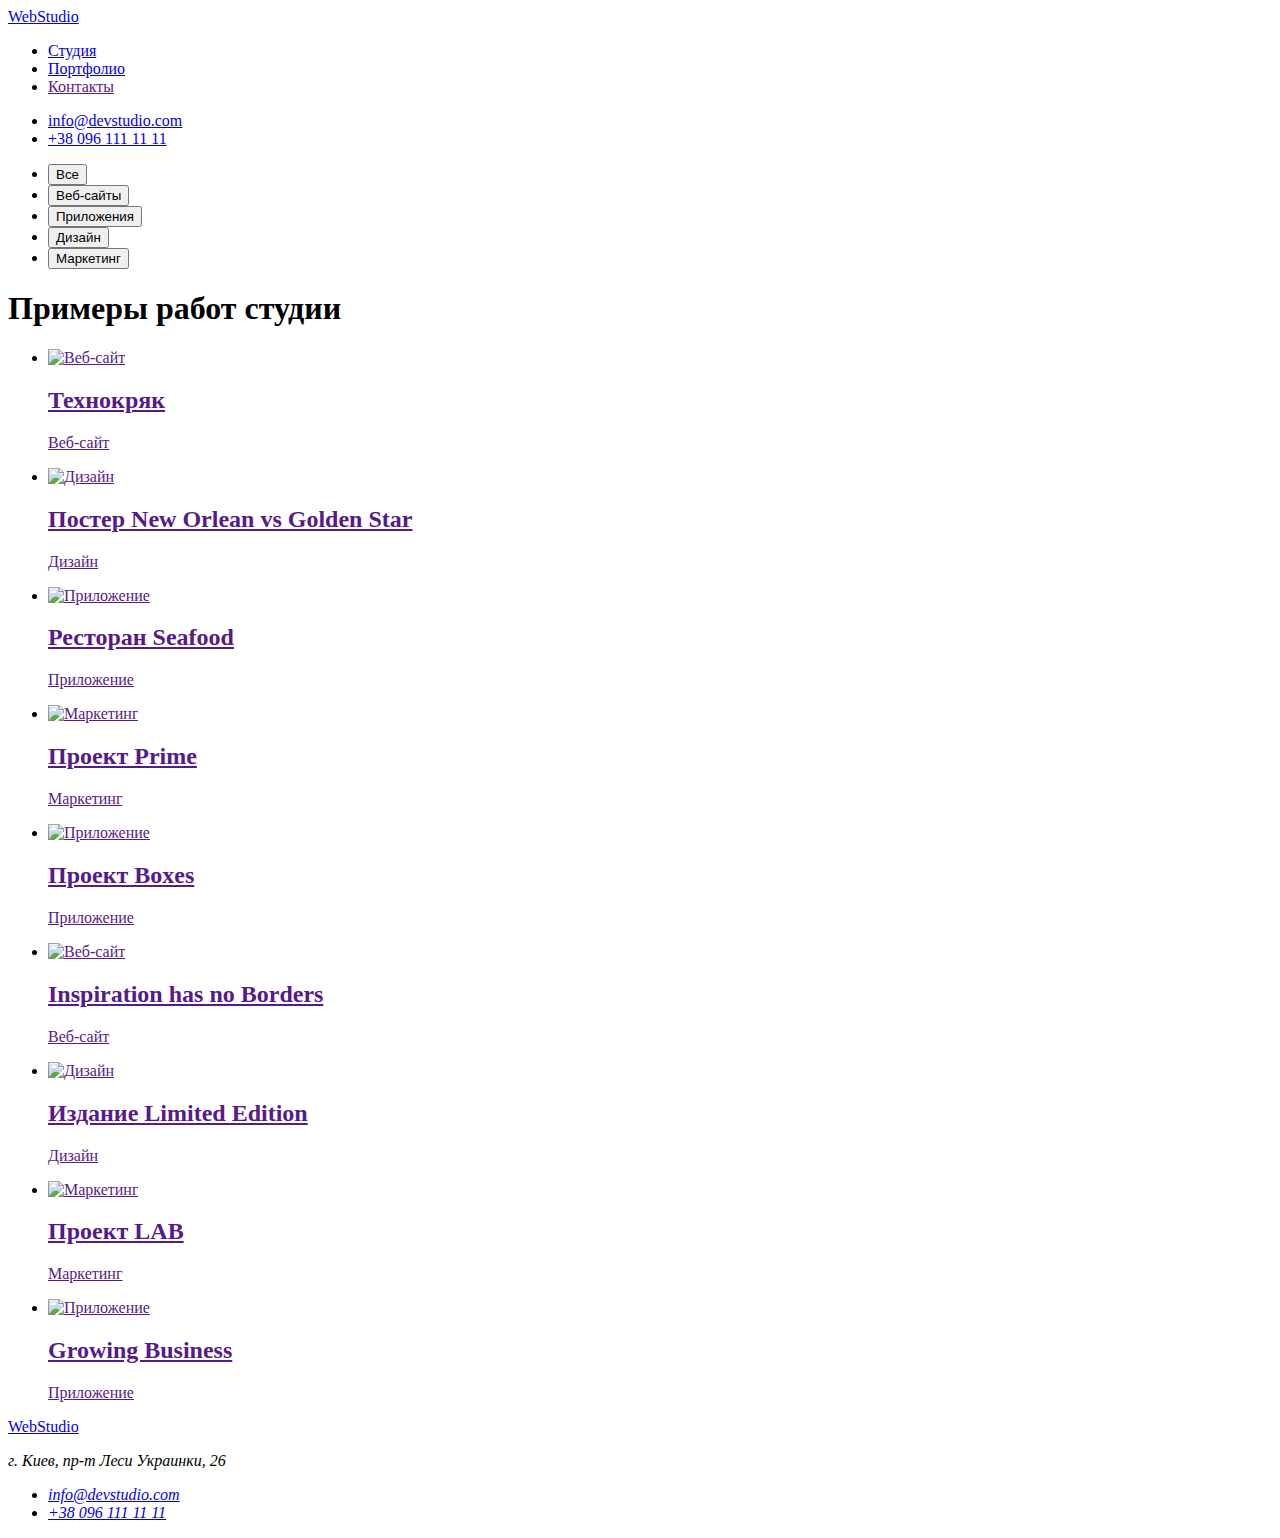
==== portfolio.html @ 821cb85b "Добавляет разметку страницы portfolio.html" ====
<!DOCTYPE html>
<html lang="ru">
  <head>
    <meta charset="UTF-8" />
    <meta http-equiv="X-UA-Compatible" content="IE=edge" />
    <meta name="description" content="Портфолио студии web-разработки WebStudio" />
    <title>Портфолио WebStudio</title>
    <link rel="stylesheet" href="./css/styles.css" />
  </head>
  <body>
    <!--Шапка сайта-->
    <header>
      <nav>
        <a href="./index.html"><span>Web</span>Studio</a>

        <ul>
          <li><a href="./index.html">Студия</a></li>
          <li><a href="./portfolio.html">Портфолио</a></li>
          <li><a href="">Контакты</a></li>
        </ul>
      </nav>
      <ul>
        <li><a href="mailto:info@devstudio.com">info@devstudio.com</a></li>
        <li><a href="tel:+380961111111">+38 096 111 11 11</a></li>
      </ul>
    </header>

    <!--Наполнение раздела "Портфолио"-->
    <main>
      <div>
        <ul>
          <li><button type="button">Все</button></li>
          <li><button type="button">Веб-сайты</button></li>
          <li><button type="button">Приложения</button></li>
          <li><button type="button">Дизайн</button></li>
          <li><button type="button">Маркетинг</button></li>
        </ul>
      </div>
      <section>
        <h1>Примеры работ студии</h1>
        <ul>
          <li>
            <a href="">
              <img src="./images/portfolio/imag-1.jpg" alt="Веб-сайт" width="370" height="294" />
              <h2>Технокряк</h2>
              <p>Веб-сайт</p>
            </a>
          </li>
          <li>
            <a href="">
              <img src="./images/portfolio/imag-2.jpg" alt="Дизайн" width="370" height="294" />
              <h2>Постер New Orlean vs Golden Star</h2>
              <p>Дизайн</p>
            </a>
          </li>
          <li>
            <a href="">
              <img src="./images/portfolio/imag-3.jpg" alt="Приложение" width="370" height="294" />
              <h2>Ресторан Seafood</h2>
              <p>Приложение</p>
            </a>
          </li>
          <li>
            <a href="">
              <img src="./images/portfolio/imag-4.jpg" alt="Маркетинг" width="370" height="294" />
              <h2>Проект Prime</h2>
              <p>Маркетинг</p>
            </a>
          </li>
          <li>
            <a href="">
              <img src="./images/portfolio/imag-5.jpg" alt="Приложение" width="370" height="294" />
              <h2>Проект Boxes</h2>
              <p>Приложение</p>
            </a>
          </li>
          <li>
            <a href="">
              <img src="./images/portfolio/imag-6.jpg" alt="Веб-сайт" width="370" height="294" />
              <h2>Inspiration has no Borders</h2>
              <p>Веб-сайт</p>
            </a>
          </li>
          <li>
            <a href="">
              <img src="./images/portfolio/imag-7.jpg" alt="Дизайн" width="370" height="294" />
              <h2>Издание Limited Edition</h2>
              <p>Дизайн</p>
            </a>
          </li>
          <li>
            <a href="">
              <img src="./images/portfolio/imag-8.jpg" alt="Маркетинг" width="370" height="294" />
              <h2>Проект LAB</h2>
              <p>Маркетинг</p>
            </a>
          </li>
          <li>
            <a href="">
              <img src="./images/portfolio/imag-9.jpg" alt="Приложение" width="370" height="294" />
              <h2>Growing Business</h2>
              <p>Приложение</p>
            </a>
          </li>
        </ul>
      </section>
    </main>

    <!--Подвал сайта-->
    <footer>
      <a href="./index.html"> <span>Web</span>Studio</a>
      <address>
        <p>г. Киев, пр-т Леси Украинки, 26</p>
        <ul>
          <li><a href="mailto:info@devstudio.com">info@devstudio.com</a></li>
          <li><a href="tel:+380961111111">+38 096 111 11 11</a></li>
        </ul>
      </address>
    </footer>
  </body>
</html>
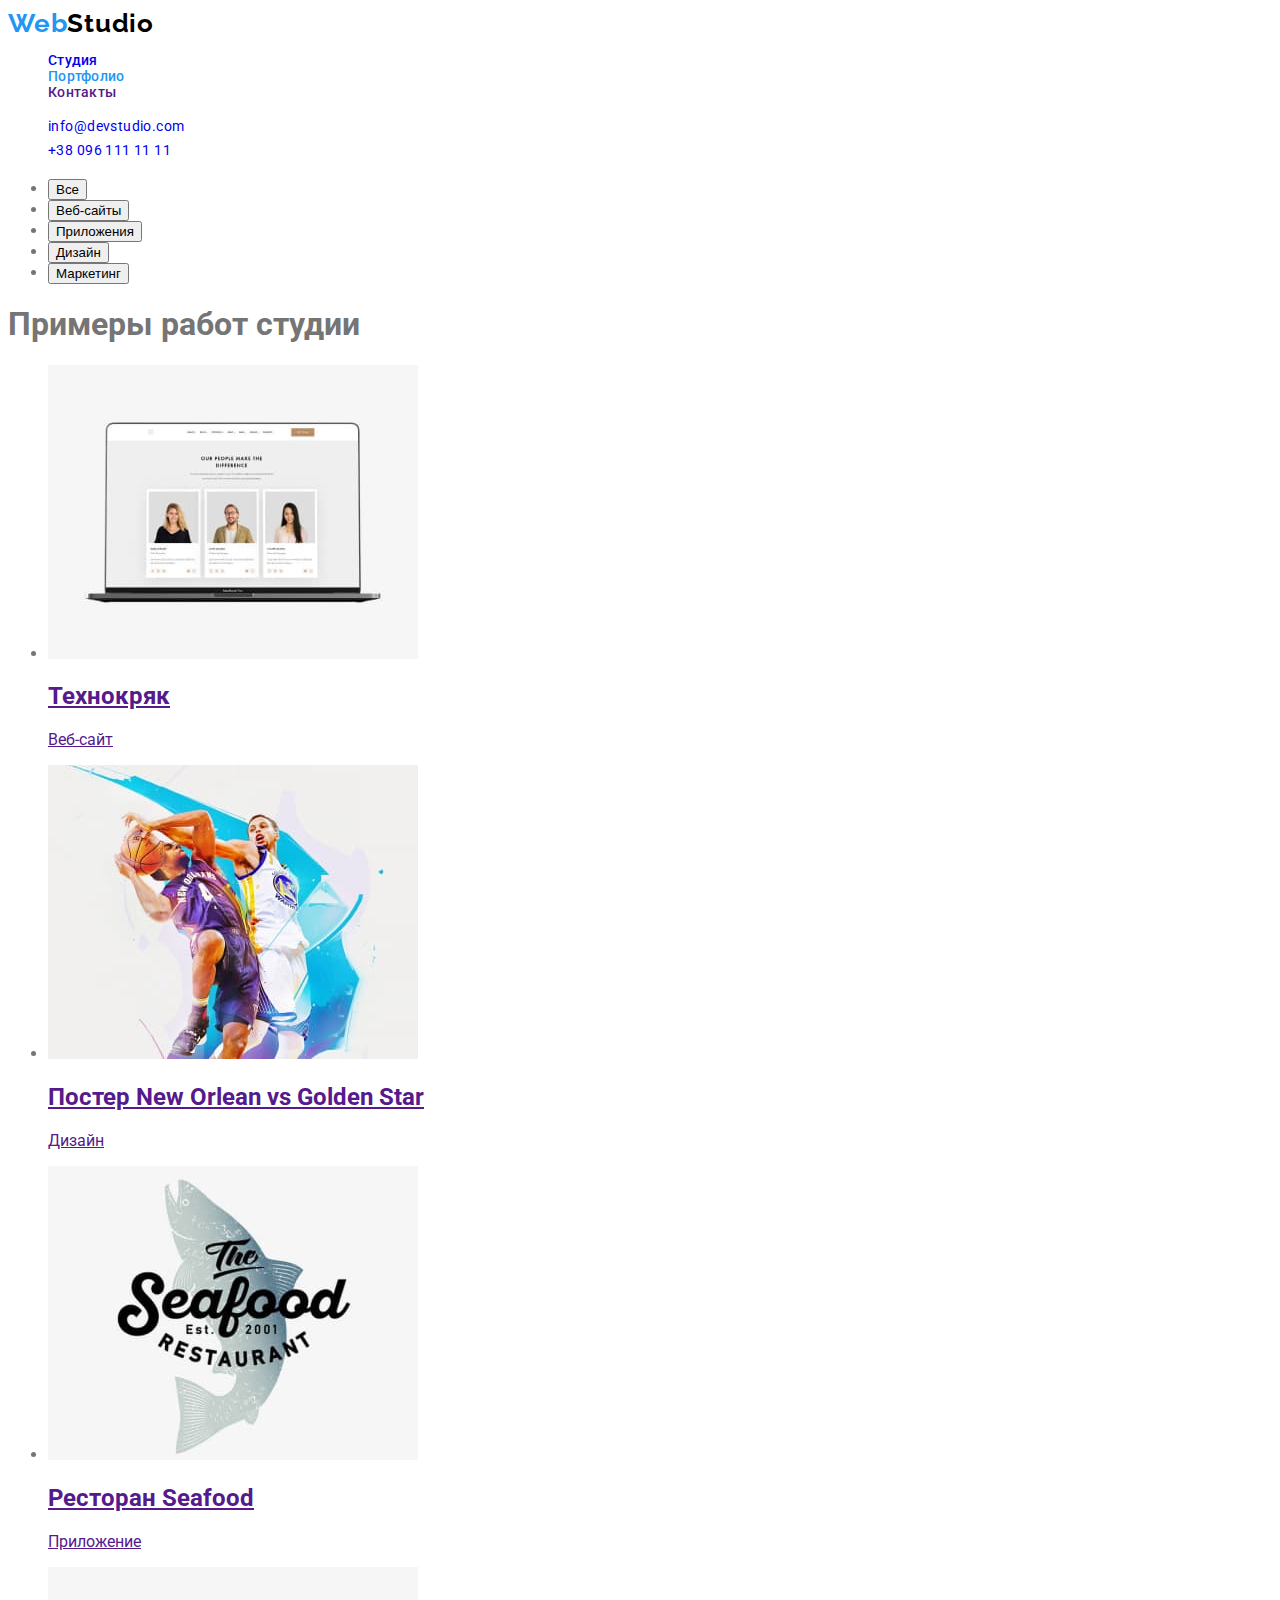
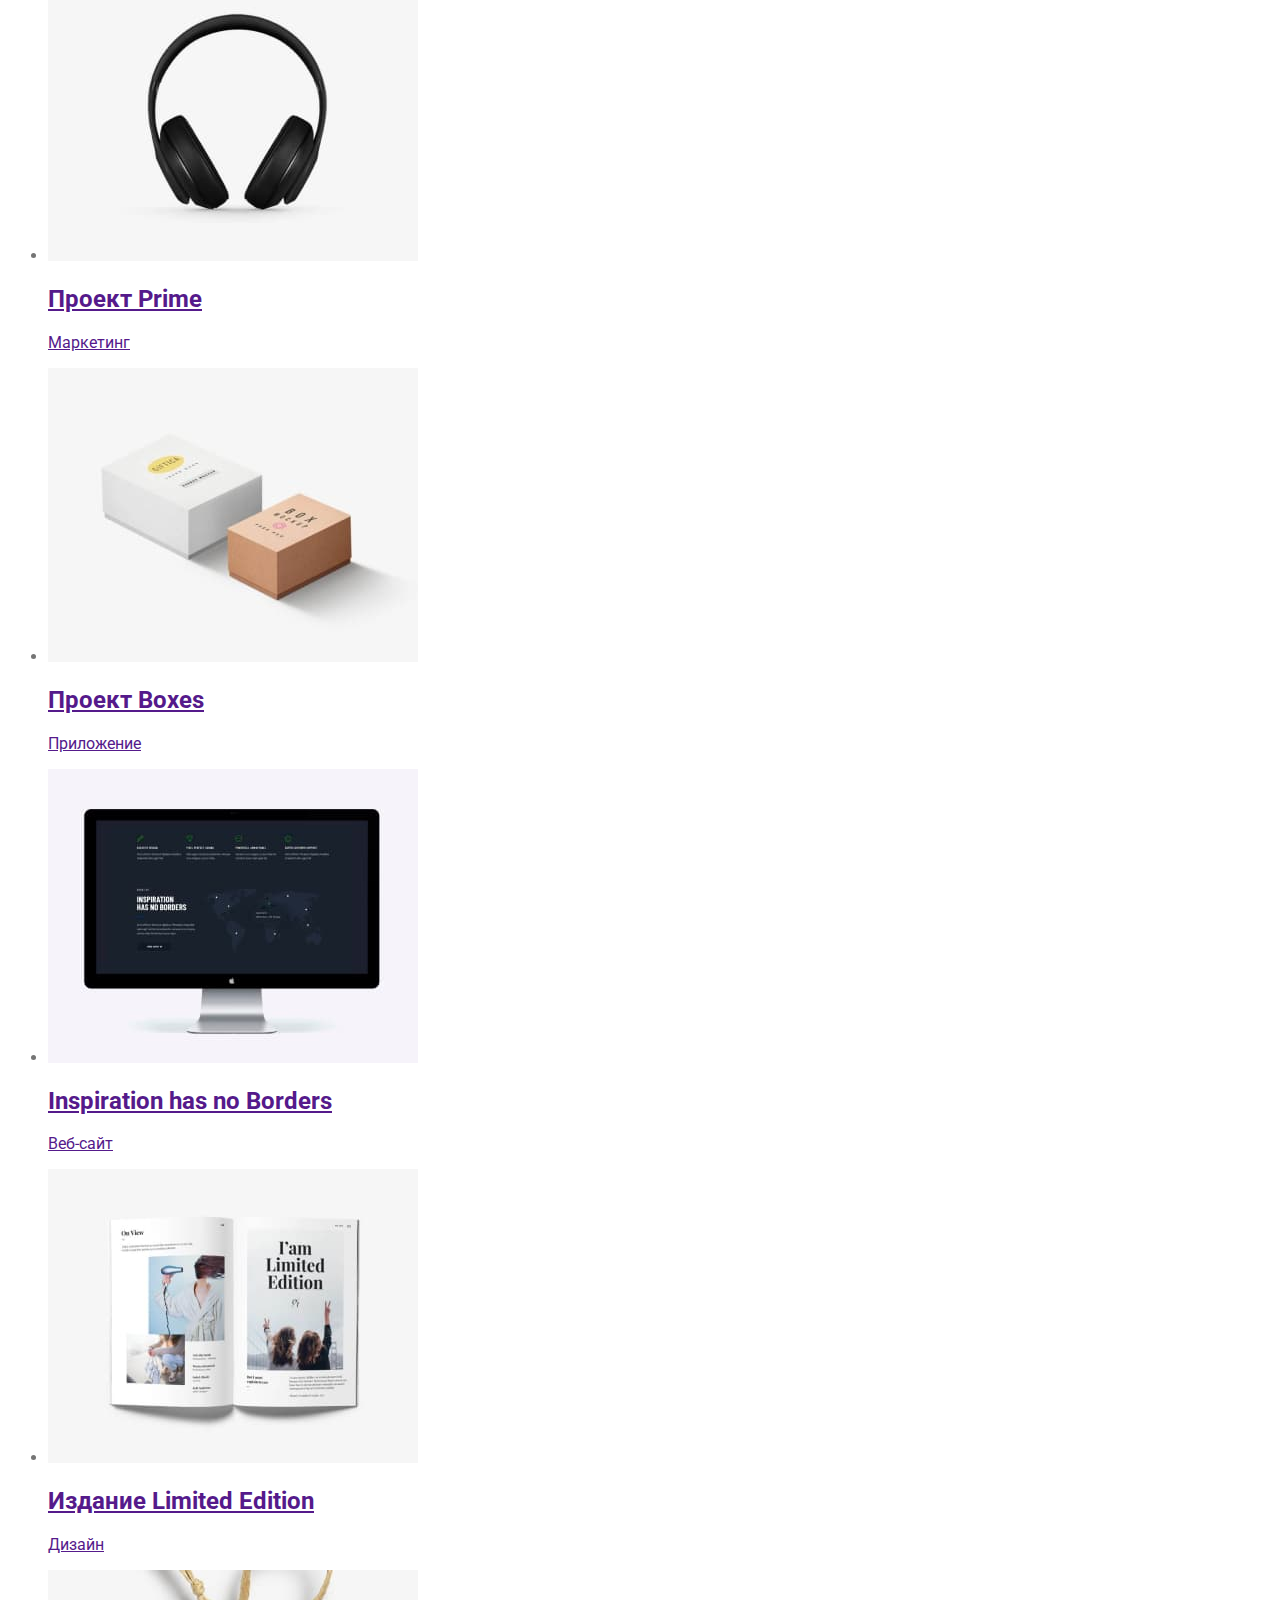
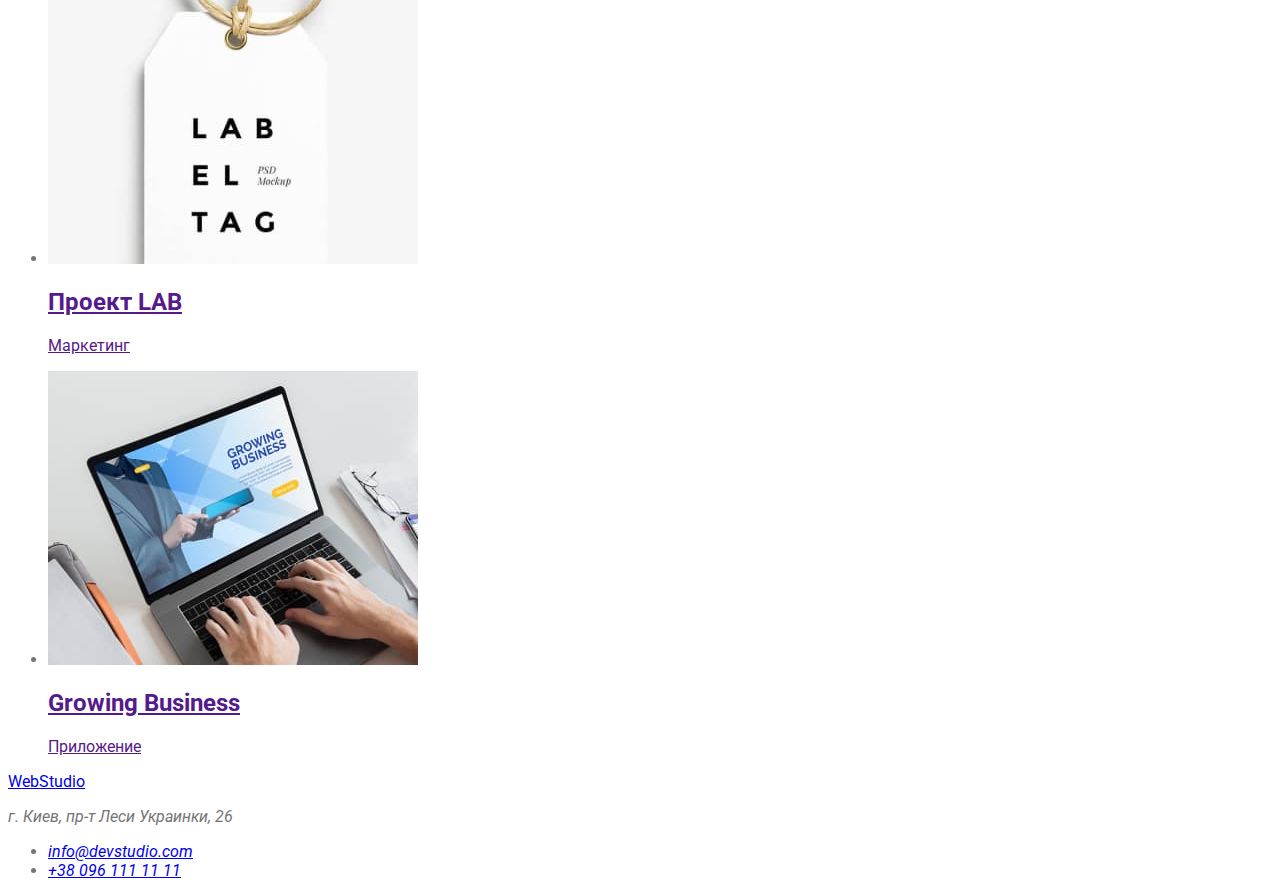
==== commit 040d174c: "Добавляет стили в html index и portfolio" ====
--- a/portfolio.html
+++ b/portfolio.html
@@ -5,23 +5,32 @@
     <meta http-equiv="X-UA-Compatible" content="IE=edge" />
     <meta name="description" content="Портфолио студии web-разработки WebStudio" />
     <title>Портфолио WebStudio</title>
+    <link rel="preconnect" href="https://fonts.googleapis.com" />
+    <link rel="preconnect" href="https://fonts.gstatic.com" crossorigin />
+    <link
+      href="https://fonts.googleapis.com/css2?family=Raleway:wght@700&family=Roboto:wght@400;500;700;900&display=swap"
+      rel="stylesheet"
+    />
     <link rel="stylesheet" href="./css/styles.css" />
   </head>
-  <body>
+  <body class="page">
     <!--Шапка сайта-->
-    <header>
+    <header class="page-header">
       <nav>
-        <a href="./index.html"><span>Web</span>Studio</a>
-
-        <ul>
-          <li><a href="./index.html">Студия</a></li>
-          <li><a href="./portfolio.html">Портфолио</a></li>
-          <li><a href="">Контакты</a></li>
+        <a href="./index.html" class="logo link"><span class="logo-text">Web</span>Studio</a>
+        <ul class="site-nav list">
+          <li><a href="./index.html" class="link">Студия</a></li>
+          <li><a href="./portfolio.html" class="link current">Портфолио</a></li>
+          <li><a href="" class="link">Контакты</a></li>
         </ul>
       </nav>
-      <ul>
-        <li><a href="mailto:info@devstudio.com">info@devstudio.com</a></li>
-        <li><a href="tel:+380961111111">+38 096 111 11 11</a></li>
+      <ul class="contacts-list list">
+        <li>
+          <a href="mailto:info@devstudio.com" class="link">info@devstudio.com</a>
+        </li>
+        <li>
+          <a href="tel:+380961111111" class="link">+38 096 111 11 11</a>
+        </li>
       </ul>
     </header>
 
--- a/css/styles.css
+++ b/css/styles.css
@@ -0,0 +1,165 @@
+:root {
+    --primary-text-color: #757575;
+    --secondary-text-color: #212121;
+    --accent-text-color: #2196F3;
+    --secondary-background-color: #F5F4FA;
+    --accent-background-color: #2F303A;
+}
+
+body {
+    font-family: 'Roboto',sans-serif;
+    color: var(--primary-text-color);
+    background-color: #FFFFFF;
+}
+.list {
+    list-style: none;
+}
+.link {
+    text-decoration: none;
+}
+/* Page header */
+.logo {
+    color: #000000;
+    font-family: 'Raleway';
+    font-style: normal;
+    font-weight: 700;
+    font-size: 26px;
+    line-height: 1.19;
+    letter-spacing: 0.03em;
+}
+.logo-text {
+    color: var(--accent-text-color);
+    font-family: 'Raleway';
+    font-style: normal;
+    font-weight: 700;
+    font-size: 26px;
+    line-height: 1.19;
+    letter-spacing: 0.03em;
+}
+/* Site nav */
+.site-nav {
+    color: var(--secondary-text-color);
+    font-style: normal;
+    font-weight: 500;
+    font-size: 14px;
+    line-height: 1.14;
+    letter-spacing: 0.02em;
+}
+.site-nav .link:hover, 
+.site-nav .link:focus {
+    color: var(--accent-text-color);
+}
+.site-nav .link.current {
+    color: var(--accent-text-color);
+}
+/* Contact */
+.contacts-list {
+    color: var(--primary-text-color);
+    font-style: normal;
+    font-weight: 500;
+    font-size: 14px;
+    line-height: 1.14;
+    letter-spacing: 0.02em;
+}
+.contacts-list .link:hover,
+.contacts-list .link:focus {
+    color: var(--accent-text-color);
+}
+
+/* Hero */
+.hero {
+    background-color: var(--accent-background-color);
+}
+.hero-title {
+    color: #FFFFFF;
+    font-style: normal;
+    font-weight: 900;
+    font-size: 44px;
+    line-height: 1.36;
+    text-align: center;
+    letter-spacing: 0.06em;
+    text-transform: uppercase;
+}
+
+/* Benefits */
+.benefit-title {
+    color: var(--secondary-text-color);
+    font-style: normal;
+    font-weight: 700;
+    font-size: 14px;
+    line-height: 1.14;
+    letter-spacing: 0.03em;
+    text-transform: uppercase;
+}
+.benefit-text {
+    font-style: normal;
+    font-weight: 400;
+    font-size: 14px;
+    line-height: 1.71;
+    letter-spacing: 0.03em;
+}
+/* skills */
+.section-title {
+    color: var(--secondary-text-color);
+    font-style: normal;
+    font-weight: 700;
+    font-size: 36px;
+    line-height: 1.17;
+    text-align: center;
+    letter-spacing: 0.03em;
+}
+
+/* team */
+.team {
+    background-color: var(--secondary-background-color);
+}
+.employee-name {
+    color: var(--secondary-text-color);
+    font-style: normal;
+    font-weight: 500;
+    font-size: 16px;
+    line-height: 1.19;
+    text-align: center;
+    letter-spacing: 0.03em;
+}
+.position {
+    font-style: normal;
+    font-weight: 400;
+    font-size: 16px;
+    line-height: 1.19;
+    text-align: center;
+    letter-spacing: 0.03em;
+}
+
+/* Footer */
+.company-addresses {
+    background-color: var(--accent-background-color);
+}
+.physical-adress {
+    color: #FFFFFF;
+    font-style: normal;
+    font-weight: 400;
+    font-size: 14px;
+    line-height: 1.71;
+    letter-spacing: 0.03em;
+}
+.contacts-list {
+    color: rgba(255, 255, 255, 0.6);
+    font-style: normal;
+    font-weight: 400;
+    font-size: 14px;
+    line-height: 1.71;
+    letter-spacing: 0.03em;
+}
+.contacts-list .link:focus,
+.contacts-list .link:hover {
+    color: var(--accent-text-color);
+}
+
+
+/* Button */
+
+.btn {
+    color: white;
+    background-color: var(--accent-text-color);
+}
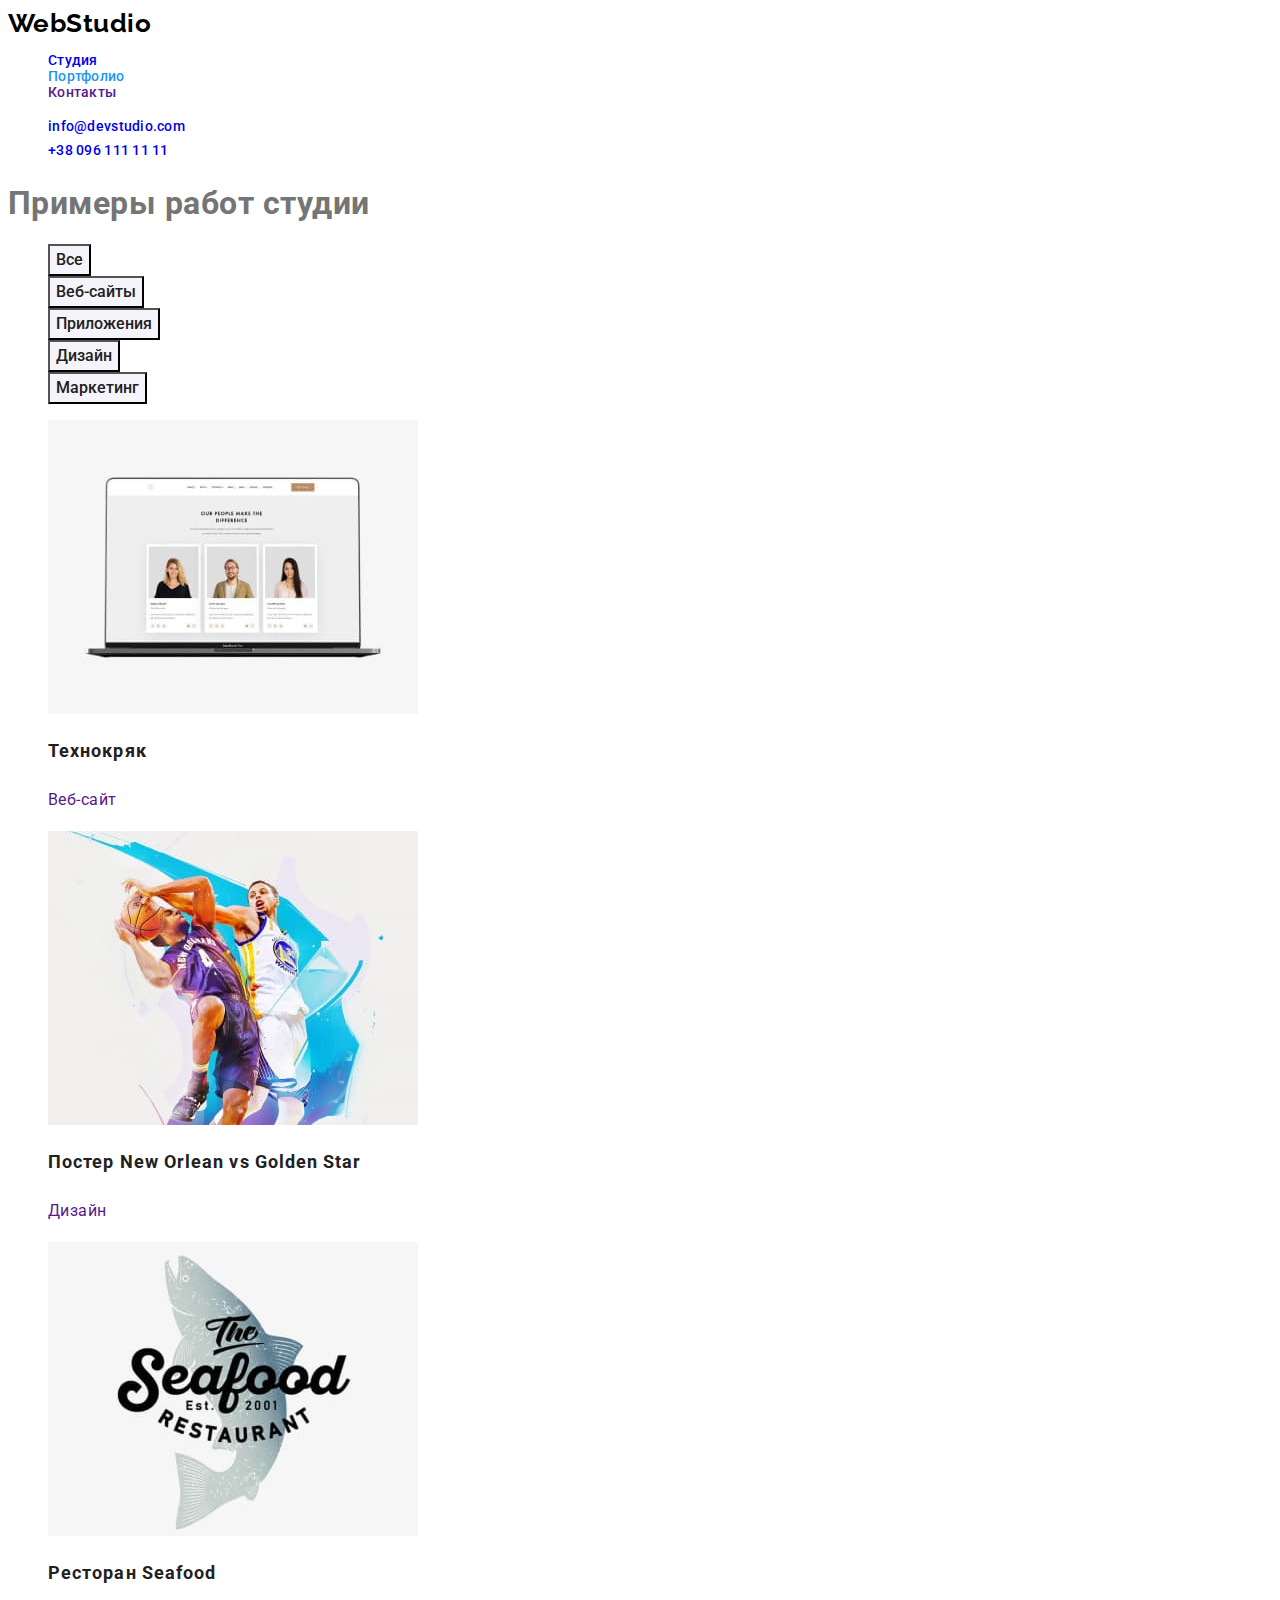
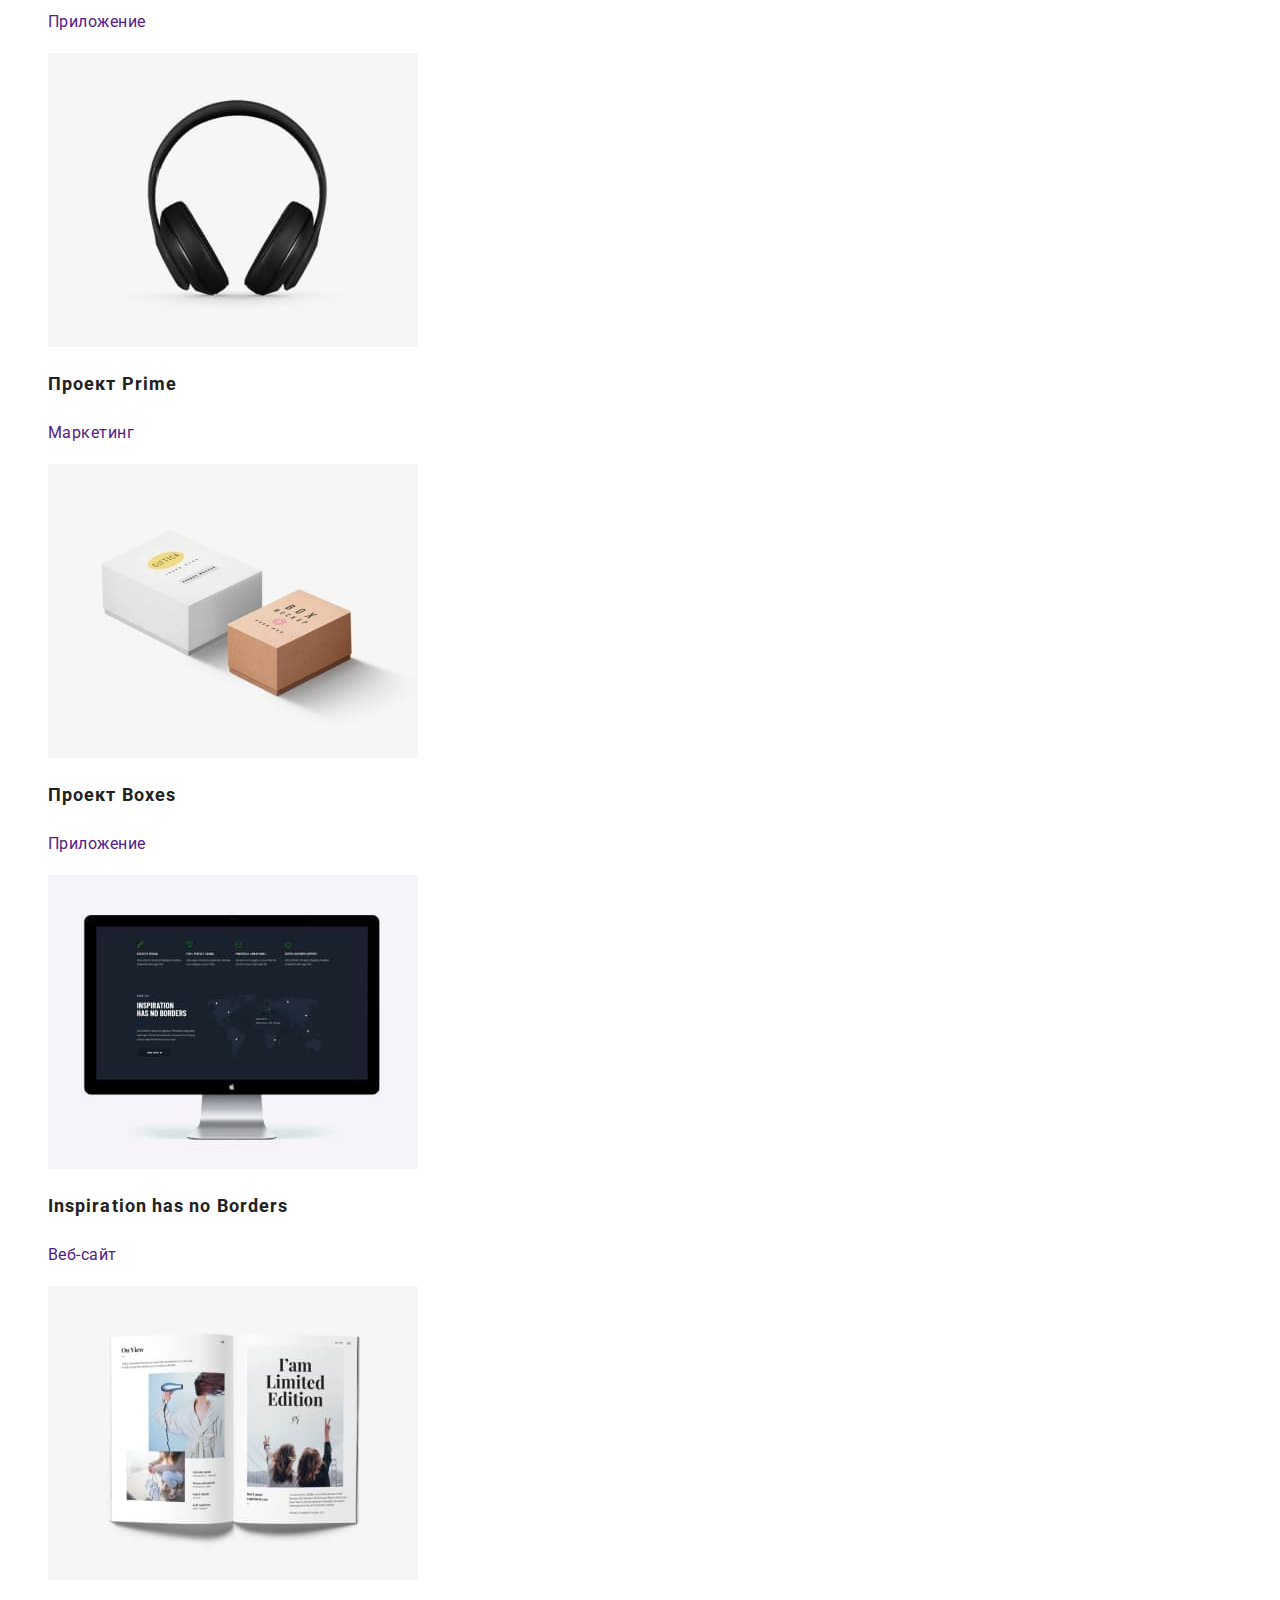
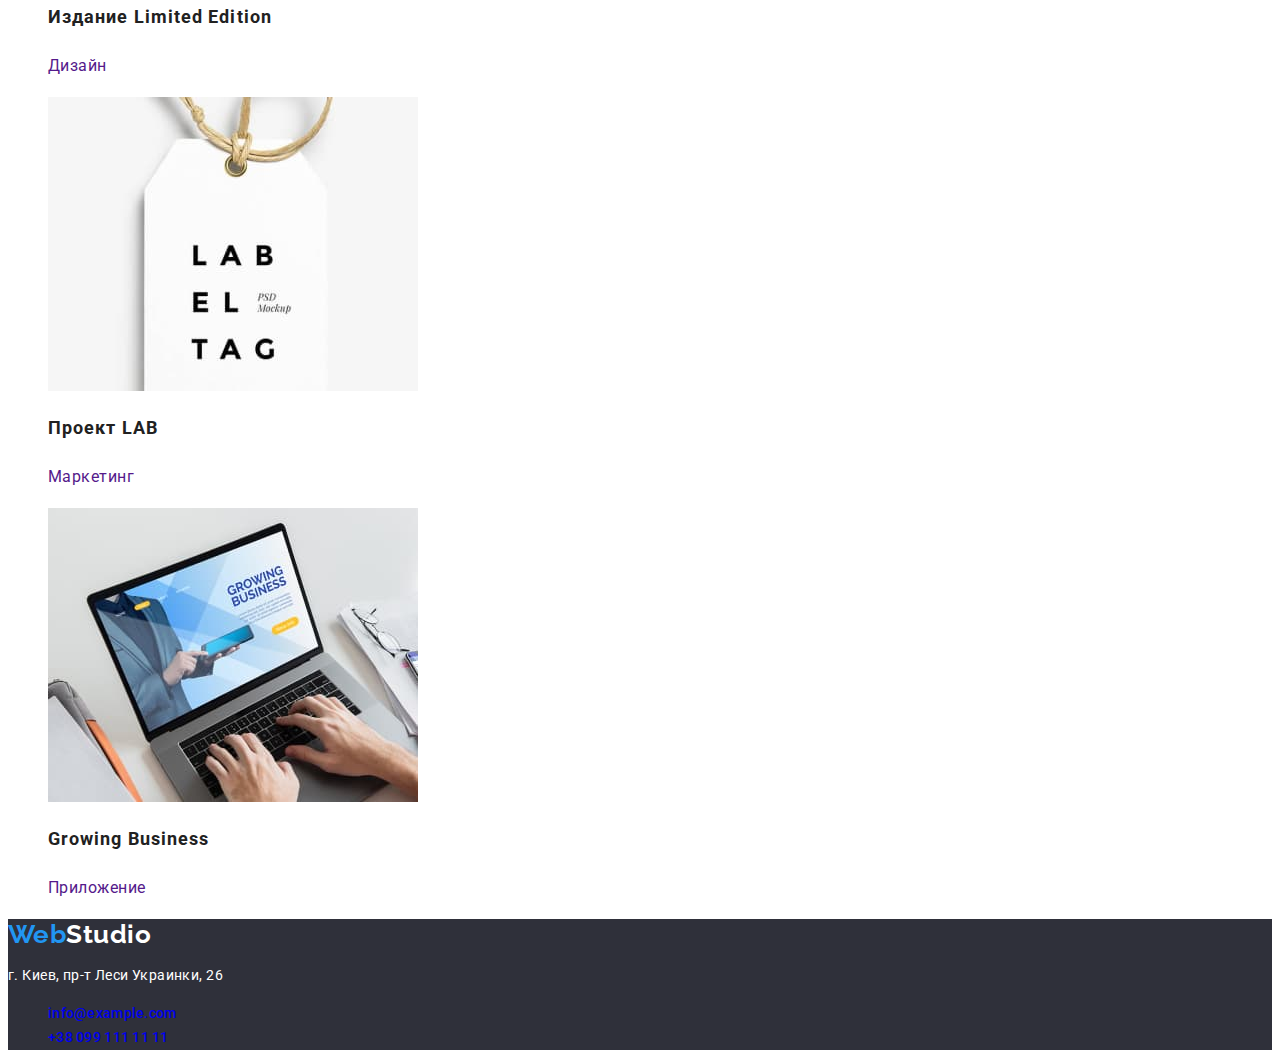
==== commit fe13caa9: "Применяет цвета текста" ====
--- a/portfolio.html
+++ b/portfolio.html
@@ -36,79 +36,77 @@
 
     <!--Наполнение раздела "Портфолио"-->
     <main>
-      <div>
-        <ul>
-          <li><button type="button">Все</button></li>
-          <li><button type="button">Веб-сайты</button></li>
-          <li><button type="button">Приложения</button></li>
-          <li><button type="button">Дизайн</button></li>
-          <li><button type="button">Маркетинг</button></li>
+      <section class="activities">
+        <h1>Примеры работ студии</h1>
+        <ul class="list">
+          <li><button type="button" class="btn filter pointer">Все</button></li>
+          <li><button type="button" class="btn filter pointer">Веб-сайты</button></li>
+          <li><button type="button" class="btn filter pointer">Приложения</button></li>
+          <li><button type="button" class="btn filter pointer">Дизайн</button></li>
+          <li><button type="button" class="btn filter pointer">Маркетинг</button></li>
         </ul>
-      </div>
-      <section>
-        <h1>Примеры работ студии</h1>
-        <ul>
+        <ul class="activities-example list">
           <li>
-            <a href="">
+            <a href="" class="link">
               <img src="./images/portfolio/imag-1.jpg" alt="Веб-сайт" width="370" height="294" />
-              <h2>Технокряк</h2>
-              <p>Веб-сайт</p>
+              <h2 class="activities-example-title">Технокряк</h2>
+              <p class="activities-example-txt">Веб-сайт</p>
             </a>
           </li>
           <li>
-            <a href="">
+            <a href="" class="link">
               <img src="./images/portfolio/imag-2.jpg" alt="Дизайн" width="370" height="294" />
-              <h2>Постер New Orlean vs Golden Star</h2>
-              <p>Дизайн</p>
+              <h2 class="activities-example-title">Постер New Orlean vs Golden Star</h2>
+              <p class="activities-example-txt">Дизайн</p>
             </a>
           </li>
           <li>
-            <a href="">
+            <a href="" class="link">
               <img src="./images/portfolio/imag-3.jpg" alt="Приложение" width="370" height="294" />
-              <h2>Ресторан Seafood</h2>
-              <p>Приложение</p>
+              <h2 class="activities-example-title">Ресторан Seafood</h2>
+              <p class="activities-example-txt">Приложение</p>
             </a>
           </li>
           <li>
-            <a href="">
+            <a href="" class="link">
               <img src="./images/portfolio/imag-4.jpg" alt="Маркетинг" width="370" height="294" />
-              <h2>Проект Prime</h2>
-              <p>Маркетинг</p>
+              <h2 class="activities-example-title">Проект Prime</h2>
+              <p class="activities-example-txt">Маркетинг</p>
             </a>
           </li>
           <li>
-            <a href="">
+            <a href="" class="link">
               <img src="./images/portfolio/imag-5.jpg" alt="Приложение" width="370" height="294" />
-              <h2>Проект Boxes</h2>
-              <p>Приложение</p>
+              <h2 class="activities-example-title">Проект Boxes</h2>
+              <p class="activities-example-txt">Приложение</p>
             </a>
           </li>
           <li>
-            <a href="">
+            <a href="" class="link">
               <img src="./images/portfolio/imag-6.jpg" alt="Веб-сайт" width="370" height="294" />
-              <h2>Inspiration has no Borders</h2>
-              <p>Веб-сайт</p>
+              <h2 class="activities-example-title">Inspiration has no Borders</h2>
+              <p class="activities-example-txt">Веб-сайт</p>
             </a>
           </li>
           <li>
-            <a href="">
+            <a href="" class="link">
               <img src="./images/portfolio/imag-7.jpg" alt="Дизайн" width="370" height="294" />
-              <h2>Издание Limited Edition</h2>
-              <p>Дизайн</p>
+              <h2 class="activities-example-title">Издание Limited Edition</h2>
+              <p class="activities-example-txt">Дизайн</p>
             </a>
           </li>
           <li>
-            <a href="">
+            <a href="" class="link">
               <img src="./images/portfolio/imag-8.jpg" alt="Маркетинг" width="370" height="294" />
-              <h2>Проект LAB</h2>
-              <p>Маркетинг</p>
+              <h2 class="activities-example-title">Проект LAB</h2>
+              <p class="activities-example-txt">Маркетинг</p>
             </a>
           </li>
           <li>
-            <a href="">
+            <a href="" class="link">
               <img src="./images/portfolio/imag-9.jpg" alt="Приложение" width="370" height="294" />
-              <h2>Growing Business</h2>
-              <p>Приложение</p>
+              <h2 class="activities-example-title">Growing Business</h2>
+              <p class="activities-example-txt">Приложение</p>
             </a>
           </li>
         </ul>
@@ -116,13 +114,19 @@
     </main>
 
     <!--Подвал сайта-->
-    <footer>
-      <a href="./index.html"> <span>Web</span>Studio</a>
-      <address>
-        <p>г. Киев, пр-т Леси Украинки, 26</p>
-        <ul>
-          <li><a href="mailto:info@devstudio.com">info@devstudio.com</a></li>
-          <li><a href="tel:+380961111111">+38 096 111 11 11</a></li>
+    <footer class="page-footer">
+      <a href="./index.html" class="logo link"
+        ><span class="logo-text-beginning">Web</span><span class="logo-text-end">Studio</span></a
+      >
+      <address class="company-addresses">
+        <p class="physical-adress">г. Киев, пр-т Леси Украинки, 26</p>
+        <ul class="contacts-list list">
+          <li>
+            <a href="mailto:info@example.com" class="link">info@example.com</a>
+          </li>
+          <li>
+            <a href="tel:+380991111111" class="link">+38 099 111 11 11</a>
+          </li>
         </ul>
       </address>
     </footer>
--- a/css/styles.css
+++ b/css/styles.css
@@ -1,15 +1,18 @@
 :root {
-    --primary-text-color: #757575;
-    --secondary-text-color: #212121;
-    --accent-text-color: #2196F3;
-    --secondary-background-color: #F5F4FA;
-    --accent-background-color: #2F303A;
+    --primary-txt-cl: #757575;
+    --title-txt-cl: #212121;
+    --white-txt-cl: #ffffff;
+    --accent-cl: #2196F3;
+    --primary-bg-cl: #FFFFFF;
+    --secondary-bg-cl: #F5F4FA;
+    --accent-bg-cl: #2F303A;
 }
 
 body {
     font-family: 'Roboto',sans-serif;
-    color: var(--primary-text-color);
-    background-color: #FFFFFF;
+    color: var(--primary-txt-cl);
+    background-color: var(--primary-bg-cl);
+    letter-spacing: 0.03em
 }
 .list {
     list-style: none;
@@ -21,24 +24,20 @@
 .logo {
     color: #000000;
     font-family: 'Raleway';
-    font-style: normal;
     font-weight: 700;
     font-size: 26px;
     line-height: 1.19;
-    letter-spacing: 0.03em;
 }
-.logo-text {
-    color: var(--accent-text-color);
+.logo-text-beginning {
+    color: var(--accent-cl);
     font-family: 'Raleway';
-    font-style: normal;
     font-weight: 700;
     font-size: 26px;
     line-height: 1.19;
-    letter-spacing: 0.03em;
 }
 /* Site nav */
 .site-nav {
-    color: var(--secondary-text-color);
+    color: var(--title-txt-cl);
     font-style: normal;
     font-weight: 500;
     font-size: 14px;
@@ -47,15 +46,13 @@
 }
 .site-nav .link:hover, 
 .site-nav .link:focus {
-    color: var(--accent-text-color);
+    color: var(--accent-cl);
 }
 .site-nav .link.current {
-    color: var(--accent-text-color);
+    color: var(--accent-cl);
 }
 /* Contact */
 .contacts-list {
-    color: var(--primary-text-color);
-    font-style: normal;
     font-weight: 500;
     font-size: 14px;
     line-height: 1.14;
@@ -63,16 +60,15 @@
 }
 .contacts-list .link:hover,
 .contacts-list .link:focus {
-    color: var(--accent-text-color);
+    color: var(--accent-cl);
 }
 
 /* Hero */
 .hero {
-    background-color: var(--accent-background-color);
+    background-color: var(--accent-bg-cl);
 }
 .hero-title {
-    color: #FFFFFF;
-    font-style: normal;
+    color: var(--white-txt-cl);
     font-weight: 900;
     font-size: 44px;
     line-height: 1.36;
@@ -83,83 +79,109 @@
 
 /* Benefits */
 .benefit-title {
-    color: var(--secondary-text-color);
-    font-style: normal;
+    color: var(--title-txt-cl);
     font-weight: 700;
     font-size: 14px;
     line-height: 1.14;
-    letter-spacing: 0.03em;
     text-transform: uppercase;
 }
 .benefit-text {
-    font-style: normal;
-    font-weight: 400;
     font-size: 14px;
     line-height: 1.71;
-    letter-spacing: 0.03em;
 }
 /* skills */
 .section-title {
-    color: var(--secondary-text-color);
-    font-style: normal;
+    color: var(--title-txt-cl);
     font-weight: 700;
     font-size: 36px;
     line-height: 1.17;
     text-align: center;
-    letter-spacing: 0.03em;
 }
 
 /* team */
 .team {
-    background-color: var(--secondary-background-color);
+    background-color: var(--secondary-bg-cl);
 }
 .employee-name {
-    color: var(--secondary-text-color);
-    font-style: normal;
+    color: var(--title-txt-cl);
     font-weight: 500;
     font-size: 16px;
     line-height: 1.19;
     text-align: center;
-    letter-spacing: 0.03em;
 }
 .position {
-    font-style: normal;
-    font-weight: 400;
     font-size: 16px;
     line-height: 1.19;
     text-align: center;
-    letter-spacing: 0.03em;
 }
 
 /* Footer */
-.company-addresses {
-    background-color: var(--accent-background-color);
+.page-footer {
+    background-color: var(--accent-bg-cl);
+}
+.logo-text-end {
+    color: var(--white-txt-cl)
 }
 .physical-adress {
-    color: #FFFFFF;
+    color: var(--white-txt-cl);
     font-style: normal;
-    font-weight: 400;
     font-size: 14px;
     line-height: 1.71;
     letter-spacing: 0.03em;
 }
 .contacts-list {
+    font-style: normal;
     color: rgba(255, 255, 255, 0.6);
-    font-style: normal;
-    font-weight: 400;
     font-size: 14px;
     line-height: 1.71;
-    letter-spacing: 0.03em;
 }
 .contacts-list .link:focus,
 .contacts-list .link:hover {
-    color: var(--accent-text-color);
+    color: var(--accent-cl);
 }
-
 
 /* Button */
 
-.btn {
-    color: white;
-    background-color: var(--accent-text-color);
+.btn.main{
+    color: var(--white-txt-cl);
+    background-color: var(--accent-cl);
+    font-family: inherit;
+    font-weight: 700;
+    font-size: 16px;
+    line-height: 1.88;
+    display: flex;
+    align-items: center;
+    text-align: center;
+    letter-spacing: 0.06em;
 }
+.btn.filter {
+    color: var(--title-txt-cl);
+    background-color: var(--secondary-bg-cl);
+    font-family: inherit;
+    font-weight: 500;
+    font-size: 16px;
+    line-height: 1.63;
+    text-align: center;
+}
+.btn:hover,
+.btn:focus {
+    color: var(--white-txt-cl);
+    background-color: var(--accent-cl);
+}
+.pointer {
+    cursor: pointer;
+}
+/* Portfolio */
+/* main */
+.activities-example-title {
+    color: var(--title-txt-cl);
+    font-weight: 700;
+    font-size: 18px;
+    line-height: 2;
+    letter-spacing: 0.06em;
+}
+
+.activities-example-txt {
+    font-size: 16px;
+    line-height: 1.88;
+}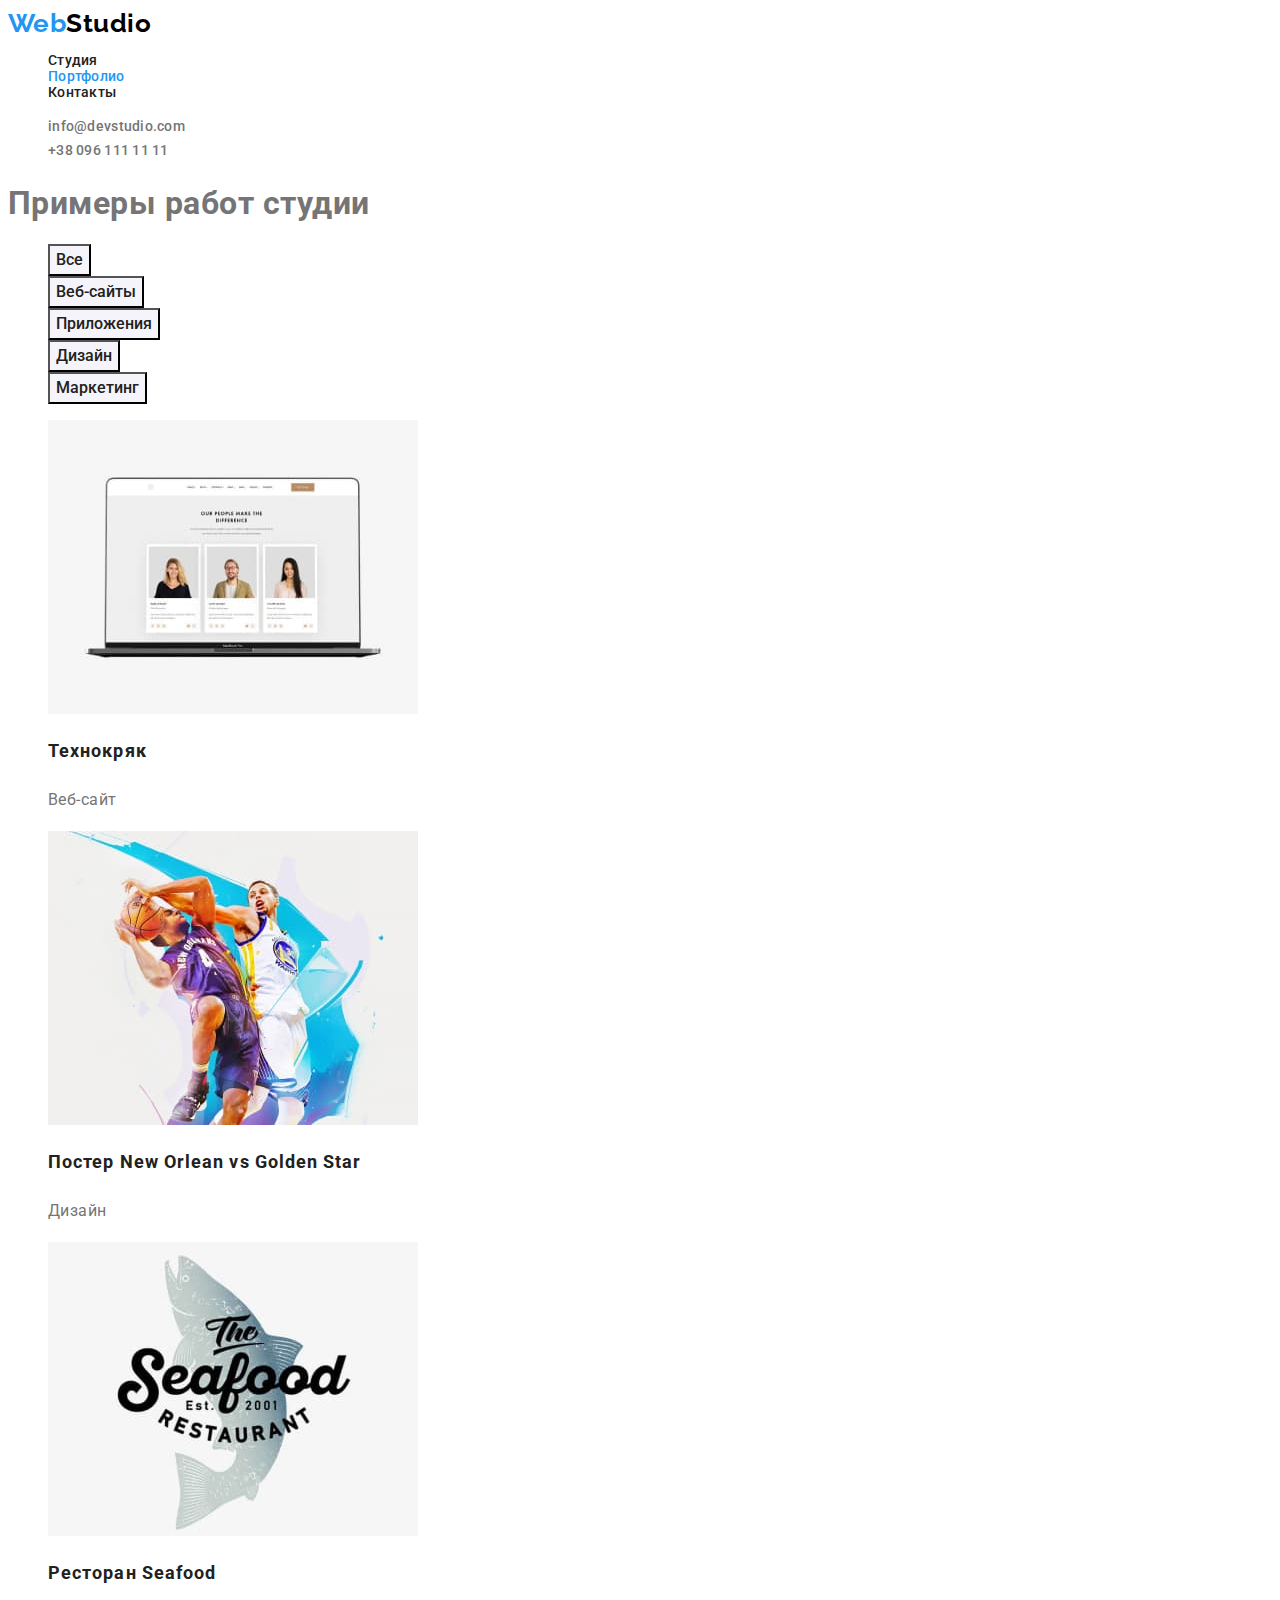
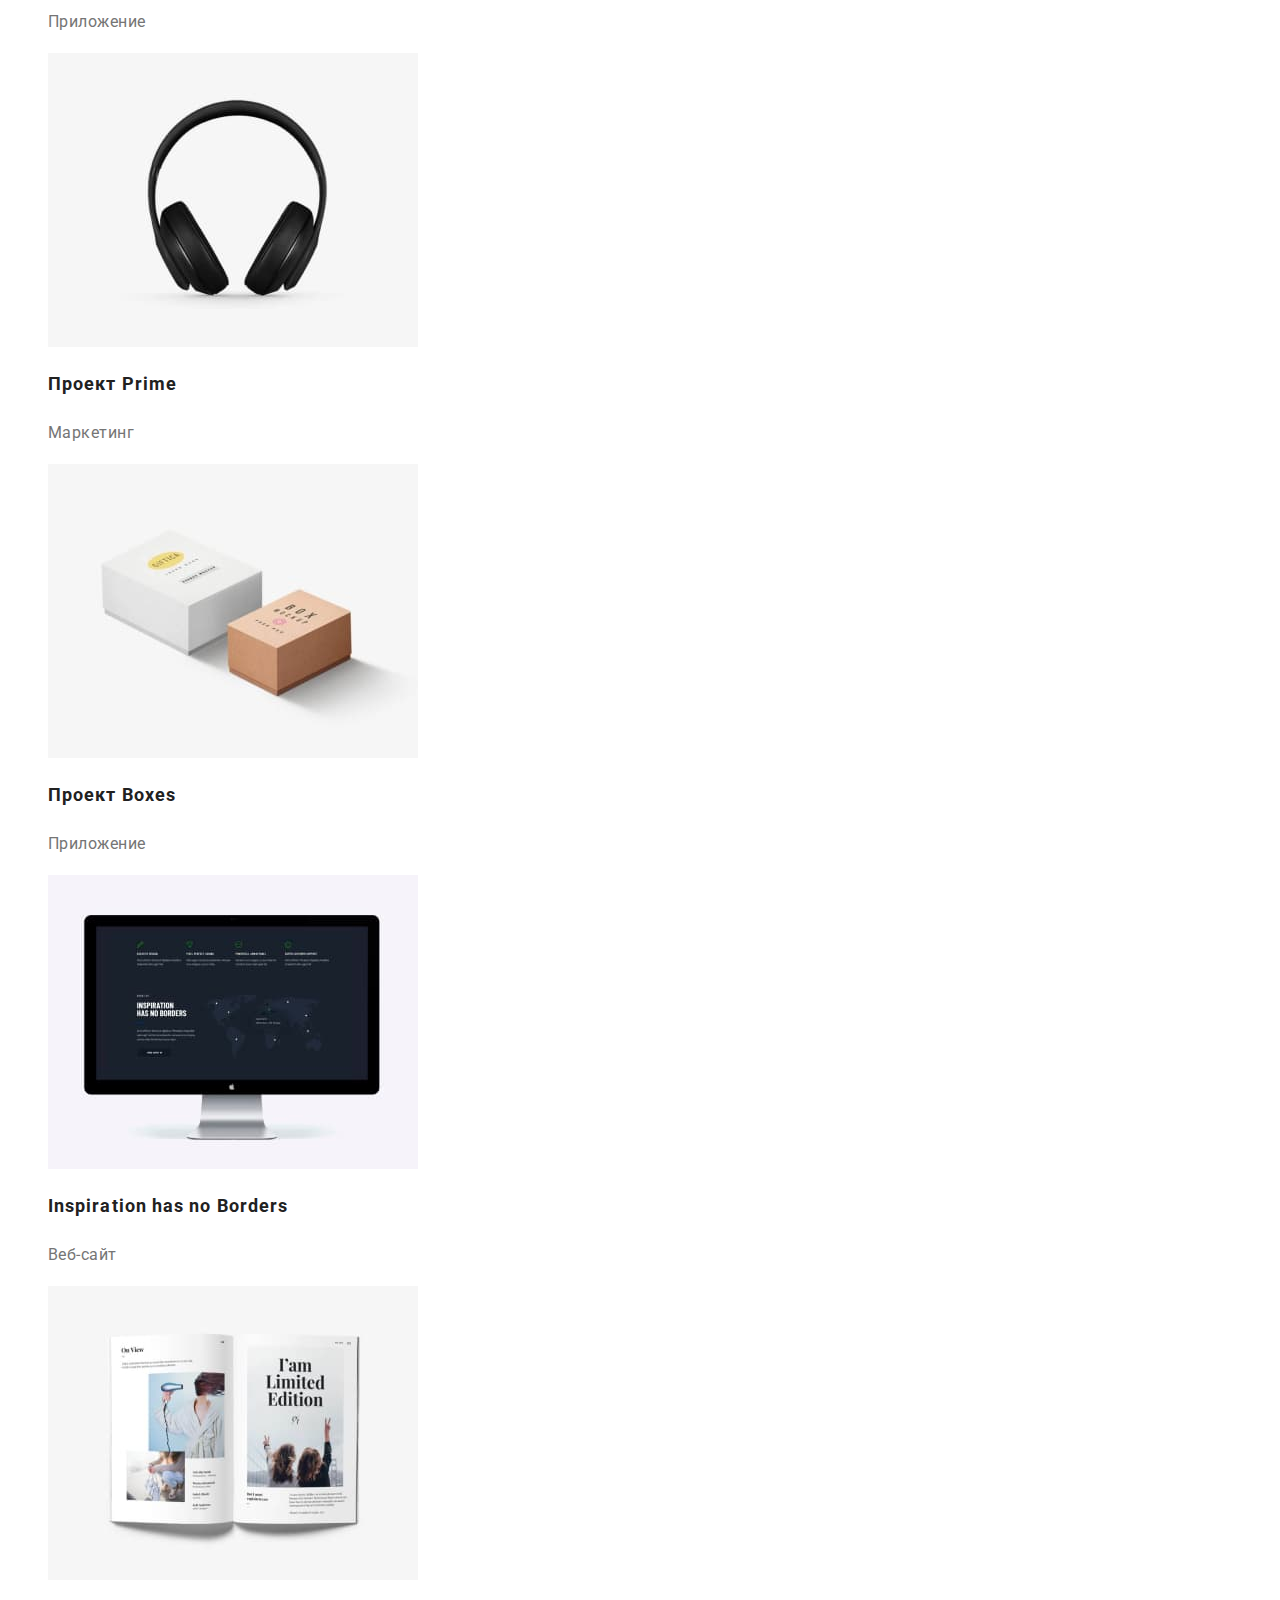
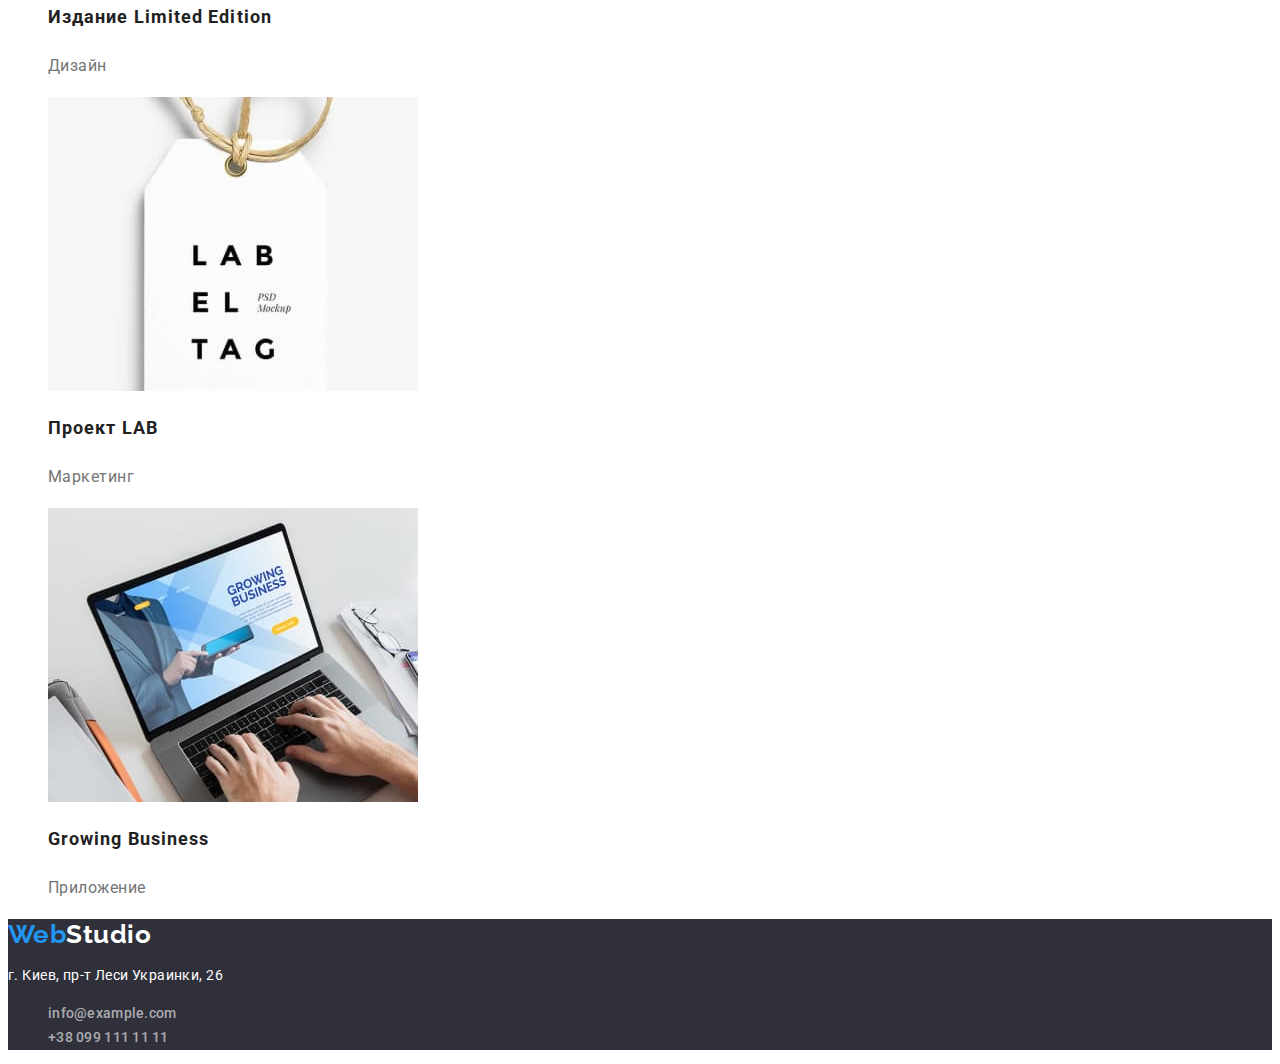
==== commit 09f63901: "Исправляет ошибку в логотипе" ====
--- a/portfolio.html
+++ b/portfolio.html
@@ -17,7 +17,9 @@
     <!--Шапка сайта-->
     <header class="page-header">
       <nav>
-        <a href="./index.html" class="logo link"><span class="logo-text">Web</span>Studio</a>
+        <a href="./index.html" class="logo link"
+          ><span class="logo-text-beginning">Web</span>Studio</a
+        >
         <ul class="site-nav list">
           <li><a href="./index.html" class="link">Студия</a></li>
           <li><a href="./portfolio.html" class="link current">Портфолио</a></li>
--- a/css/styles.css
+++ b/css/styles.css
@@ -19,6 +19,10 @@
 }
 .link {
     text-decoration: none;
+    color: currentColor;
+}
+.contacts-list .link {
+    color: var(--primary-txt-cl);
 }
 /* Page header */
 .logo {
@@ -139,6 +143,9 @@
 .contacts-list .link:hover {
     color: var(--accent-cl);
 }
+.company-addresses .link {
+    color: rgba(255, 255, 255, 0.6);
+}
 
 /* Button */
 
@@ -173,7 +180,7 @@
 }
 /* Portfolio */
 /* main */
-.activities-example-title {
+.activities-example-title { 
     color: var(--title-txt-cl);
     font-weight: 700;
     font-size: 18px;
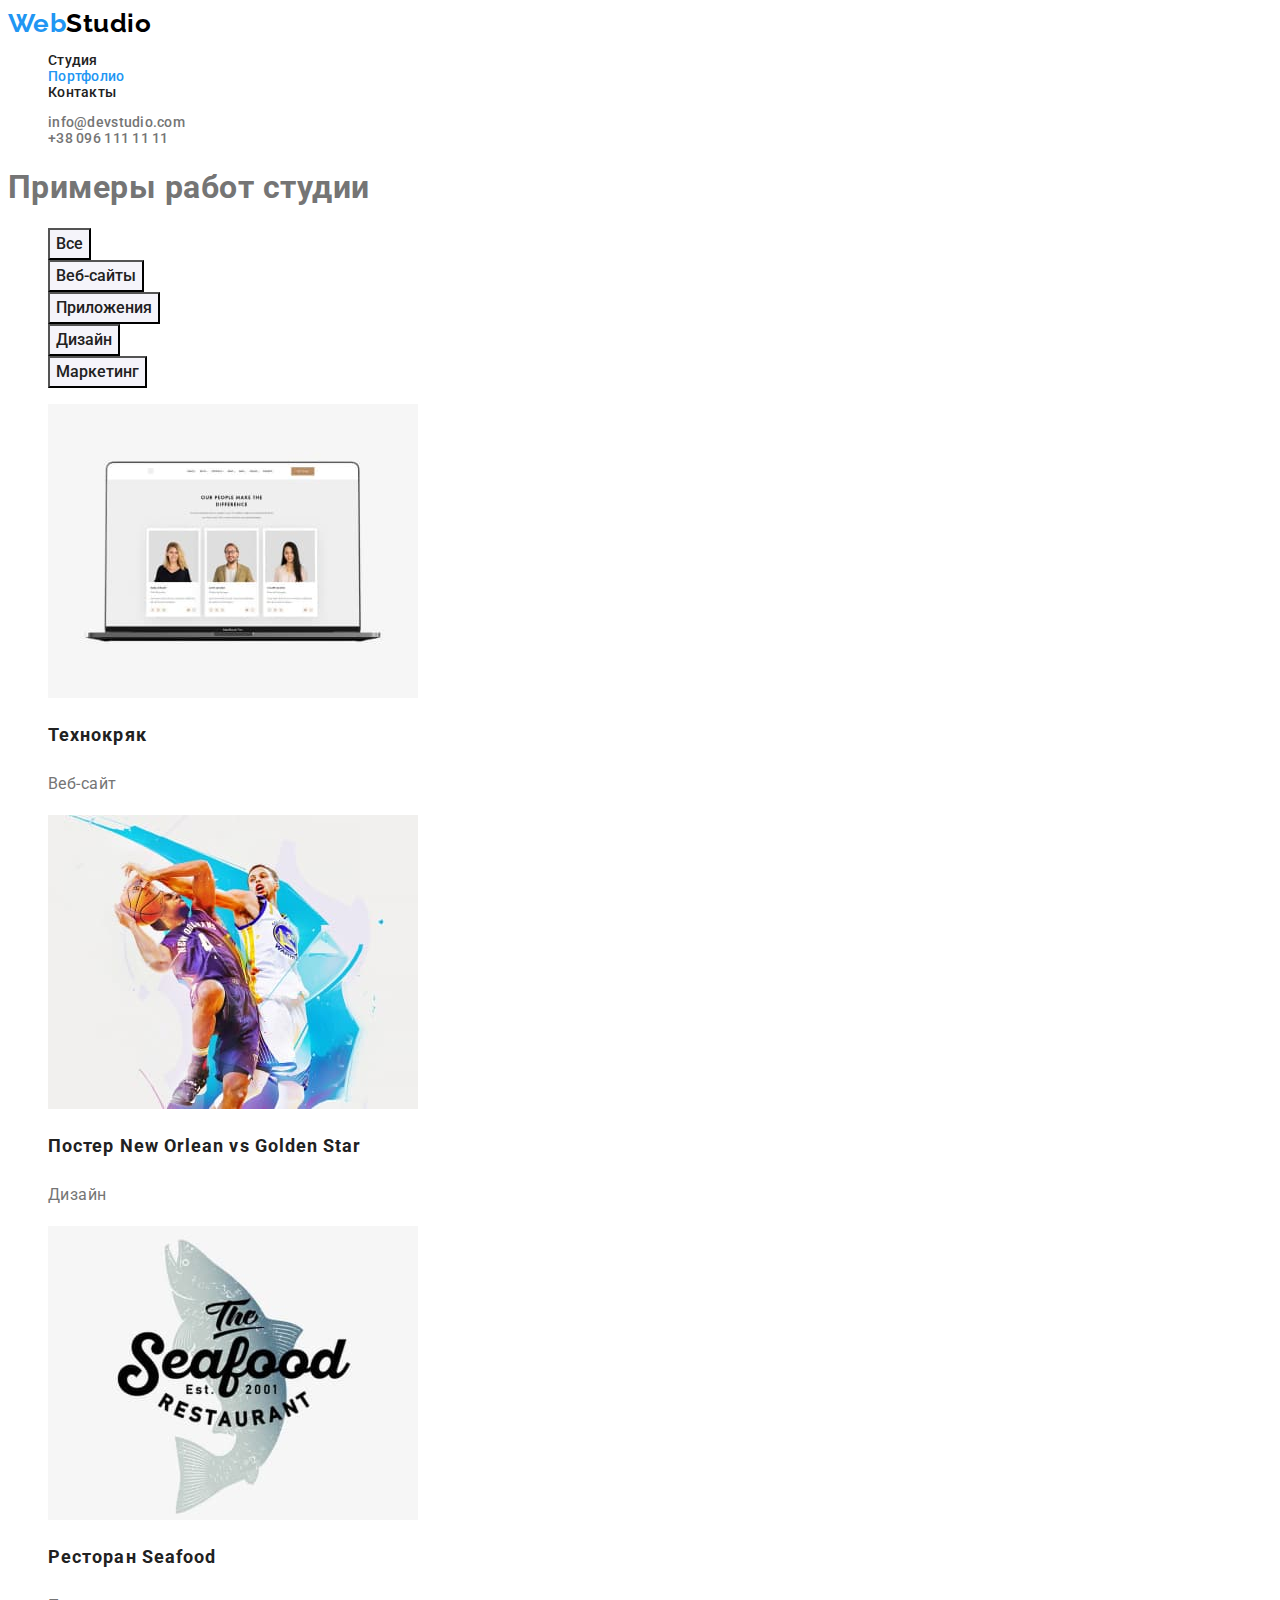
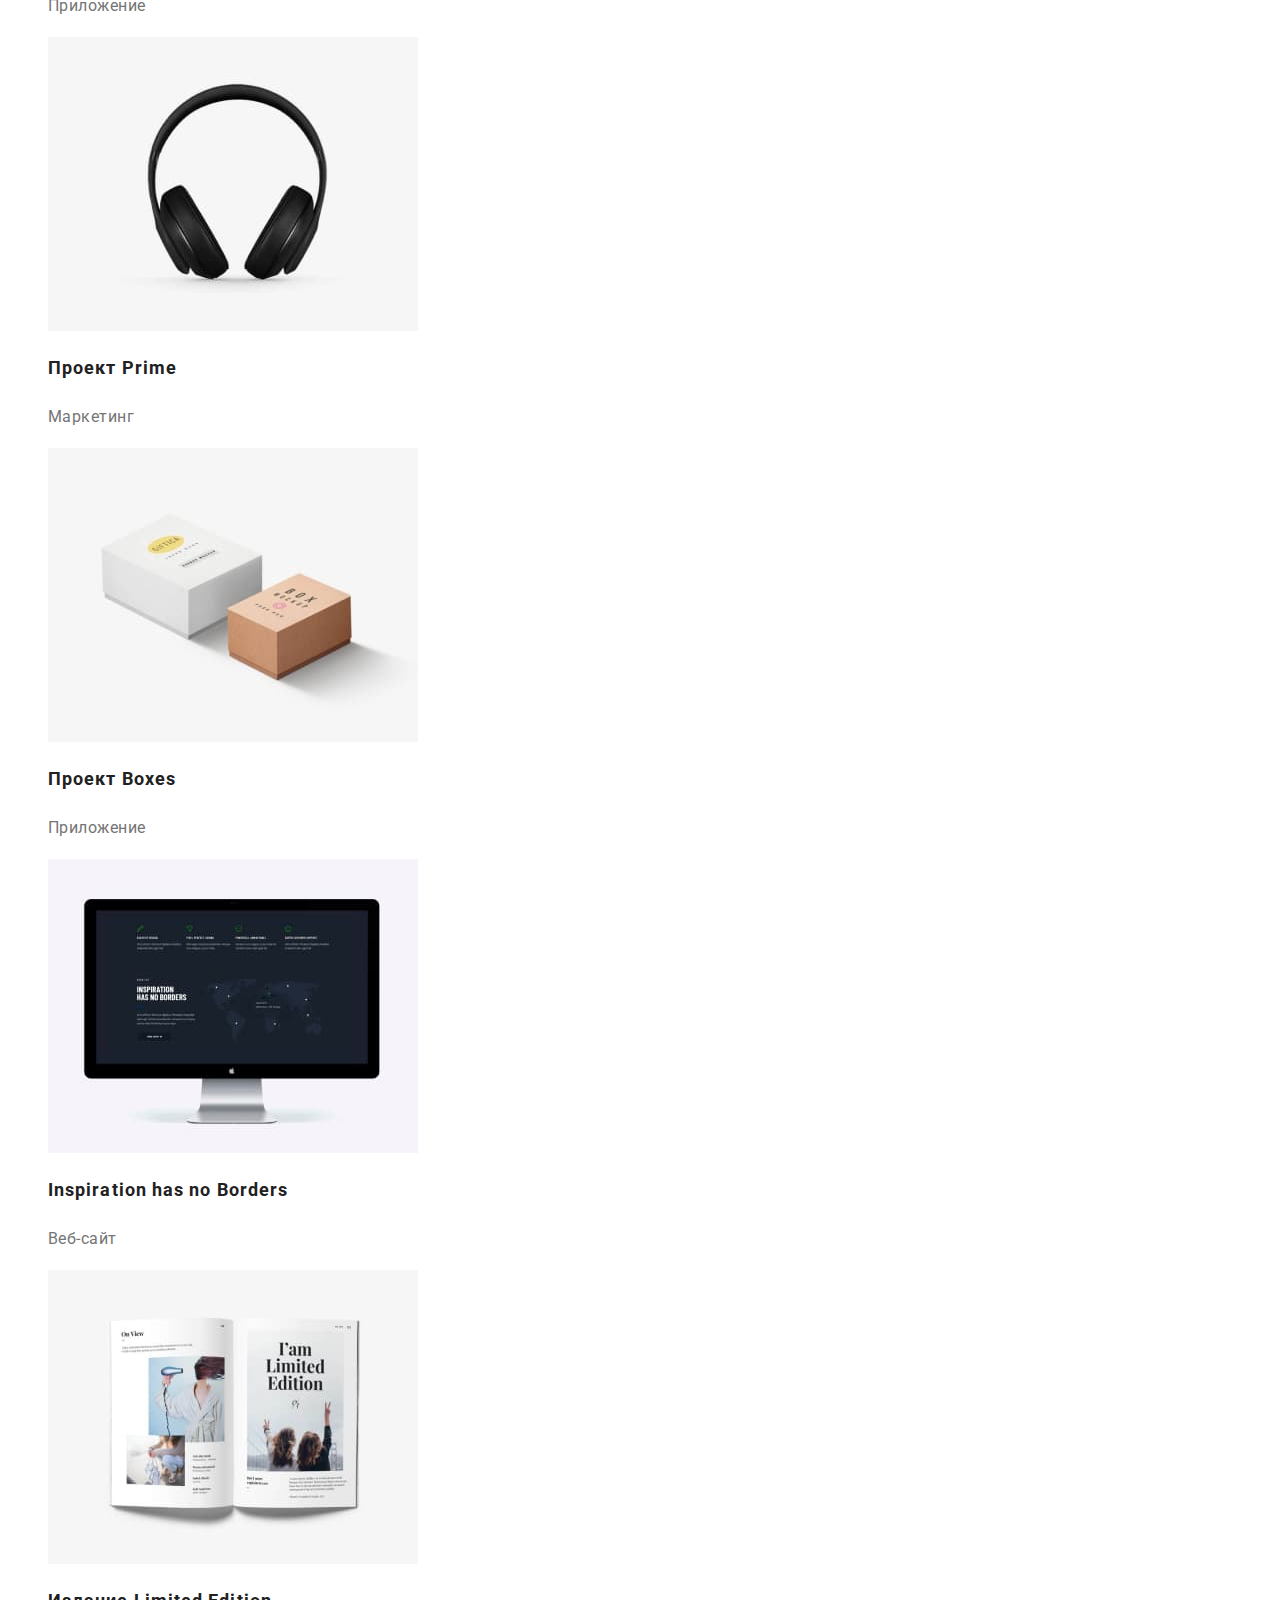
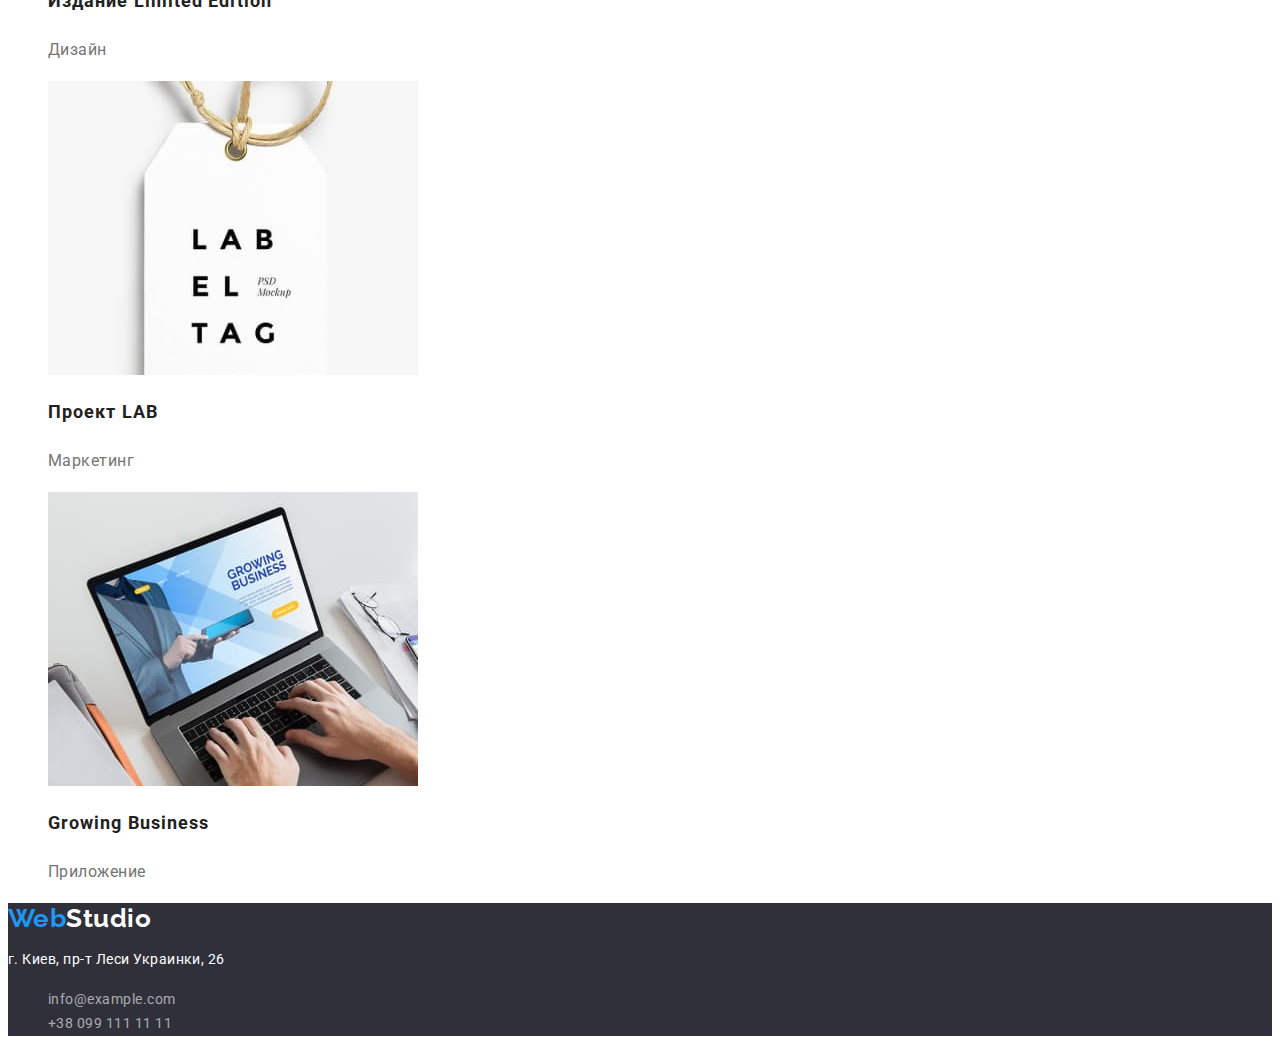
==== commit d44a3a19: "Исправляет ссылки в футере и хедере" ====
--- a/portfolio.html
+++ b/portfolio.html
@@ -26,7 +26,7 @@
           <li><a href="" class="link">Контакты</a></li>
         </ul>
       </nav>
-      <ul class="contacts-list list">
+      <ul class="contacts-list-header list">
         <li>
           <a href="mailto:info@devstudio.com" class="link">info@devstudio.com</a>
         </li>
@@ -122,12 +122,12 @@
       >
       <address class="company-addresses">
         <p class="physical-adress">г. Киев, пр-т Леси Украинки, 26</p>
-        <ul class="contacts-list list">
+        <ul class="contacts-list-footer list">
           <li>
-            <a href="mailto:info@example.com" class="link">info@example.com</a>
+            <a href="mailto:info@example.com" class="link-footer">info@example.com</a>
           </li>
           <li>
-            <a href="tel:+380991111111" class="link">+38 099 111 11 11</a>
+            <a href="tel:+380991111111" class="link-footer">+38 099 111 11 11</a>
           </li>
         </ul>
       </address>
--- a/css/styles.css
+++ b/css/styles.css
@@ -21,9 +21,7 @@
     text-decoration: none;
     color: currentColor;
 }
-.contacts-list .link {
-    color: var(--primary-txt-cl);
-}
+
 /* Page header */
 .logo {
     color: #000000;
@@ -39,10 +37,12 @@
     font-size: 26px;
     line-height: 1.19;
 }
+.logo-text-end {
+    color: var(--white-txt-cl)
+}
 /* Site nav */
 .site-nav {
     color: var(--title-txt-cl);
-    font-style: normal;
     font-weight: 500;
     font-size: 14px;
     line-height: 1.14;
@@ -56,14 +56,15 @@
     color: var(--accent-cl);
 }
 /* Contact */
-.contacts-list {
+.contacts-list-header {
     font-weight: 500;
     font-size: 14px;
     line-height: 1.14;
     letter-spacing: 0.02em;
+    color: var(--primary-txt-cl);
 }
-.contacts-list .link:hover,
-.contacts-list .link:focus {
+.contacts-list-header .link:hover,
+.contacts-list-header .link:focus {
     color: var(--accent-cl);
 }
 
@@ -123,29 +124,24 @@
 .page-footer {
     background-color: var(--accent-bg-cl);
 }
-.logo-text-end {
-    color: var(--white-txt-cl)
-}
 .physical-adress {
     color: var(--white-txt-cl);
     font-style: normal;
     font-size: 14px;
     line-height: 1.71;
-    letter-spacing: 0.03em;
 }
-.contacts-list {
+.link-footer {
+    text-decoration: none;
     font-style: normal;
     color: rgba(255, 255, 255, 0.6);
     font-size: 14px;
     line-height: 1.71;
 }
-.contacts-list .link:focus,
-.contacts-list .link:hover {
+.link-footer:hover,
+.link-footer:focus {
     color: var(--accent-cl);
 }
-.company-addresses .link {
-    color: rgba(255, 255, 255, 0.6);
-}
+
 
 /* Button */
 
